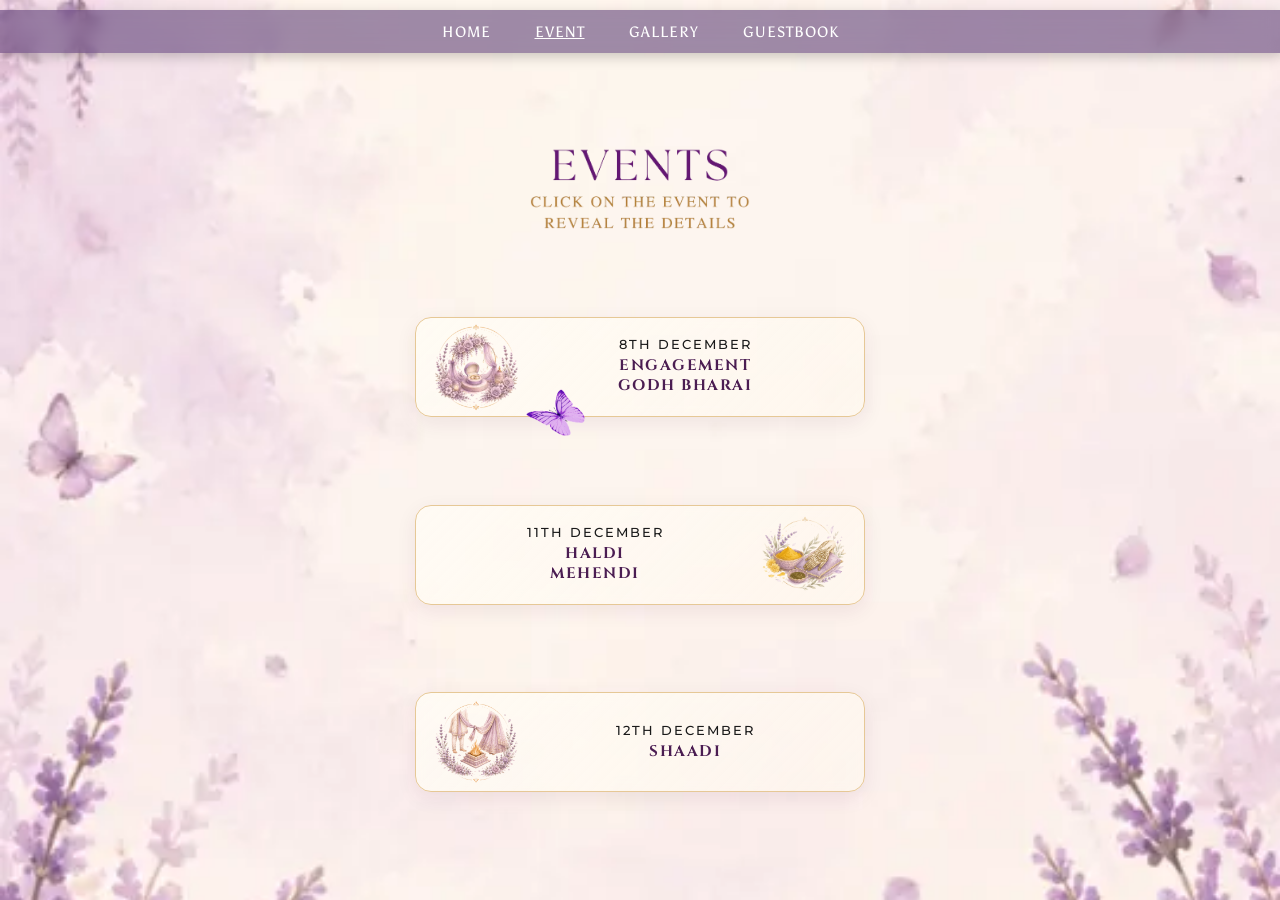
==== events.html @ 692d9bb6 "Add files via upload" ====
<!DOCTYPE html>
<html lang="en">
<head>
    <meta charset="UTF-8">
    <meta name="viewport" content="width=device-width, initial-scale=1.0, maximum-scale=1.0, user-scalable=no">
    <link rel="preconnect" href="https://fonts.googleapis.com">
    <link rel="preconnect" href="https://fonts.gstatic.com" crossorigin>
    <link rel="preload" as="image" href="enback.webp" type="image/webp">
    <!-- Loaded Cinzel (for luxury serif headings) & Montserrat (for tracked subtext) -->
    <link href="https://fonts.googleapis.com/css2?family=Cinzel:wght@400;600;700&family=Montserrat:wght@400;500;600&display=swap" rel="stylesheet">
    <link href="https://fonts.googleapis.com/css2?family=Alan+Sans:wght@300..900&family=Asul:wght@400;700&display=swap" rel="stylesheet">
    <link rel="stylesheet" href="navbar.css">
    <title>Interactive Blooming Flower</title>
    <style>
        * {
            box-sizing: border-box;
        }

        body, html { 
            margin: 0; 
            padding: 0; 
            height: 100%; 
            height: 100dvh; /* Dynamic viewport height handles mobile browsers better */
            width: 100%; 
            overflow: hidden; /* Disables all page scrolling */
            -webkit-tap-highlight-color: transparent;
            font-family: 'Cinzel', serif;
        }

        /* --- FULL SCREEN BACKGROUND CONTAINER --- */
        .main {
            width: 100vw;
            height: 100%;
            height: 100dvh;
            background-image: url('enback.webp'); 
            background-position: center center;
            background-repeat: no-repeat;
            background-size: cover;
            display: flex;
            flex-direction: column;
            justify-content: space-evenly;
            align-items: center;
            padding: 60px 20px 20px 20px; /* Reduced top padding slightly to prevent overflow */
            overflow: hidden;
            position: relative;
        }

        /* --- FLYING BUTTERFLY STYLING --- */
        .butterfly {
            position: absolute;
            top: 0;
            left: 0;
            width: 70px; /* Adjust size as needed */
            height: auto;
            pointer-events: none; /* Prevents butterfly from blocking user clicks */
            z-index: 500;
            will-change: transform;
            transition: transform 0.1s linear;
        }

        /* --- SUBTITLE INSTRUCTION TEXT --- */
        .instruction-text {
            font-family: 'Montserrat', sans-serif;
            font-size: 0.75rem;
            font-weight: 600;
            color: #b38744;
            letter-spacing: 2px;
            text-transform: uppercase;
            margin-top: 5px;
            margin-bottom: 5px;
            text-align: center;
        }
        
        /* --- CARD STYLING --- */
        .card {
            width: 90%;
            max-width: 450px;
            height: 100px;
            background: linear-gradient(135deg, rgba(255, 252, 245, 0.82), rgba(255, 248, 238, 0.65));
            backdrop-filter: blur(6px);
            -webkit-backdrop-filter: blur(6px);
            border-radius: 16px;
            border: 1px solid #e6c896;
            box-shadow: 0 6px 20px rgba(75, 29, 82, 0.08);
            display: flex;
            align-items: center;
            padding: 10px 15px;
            overflow: hidden;
            transition: transform 0.3s ease, box-shadow 0.3s ease;
            cursor: pointer;
        }

        .card:hover {
            transform: translateY(-2px);
            box-shadow: 0 8px 24px rgba(75, 29, 82, 0.15);
        }

        /* Reverse direction for center card */
        .card.reverse {
            flex-direction: row-reverse;
        }

        /* Illustration image inside card */
        .card img {
            width: 90px;
            height: 90px;
            object-fit: contain;
            flex-shrink: 0;
        }

        /* Typography Inside Card */
        .card-content {
            flex-grow: 1;
            text-align: center;
            padding: 0 10px;
        }

        /* Date Styling */
        .card-content h3 {
            font-family: 'Montserrat', sans-serif;
            margin: 0 0 4px 0;
            font-size: 0.8rem;
            font-weight: 500;
            letter-spacing: 2px;
            color: #1a1a1a;
            text-transform: uppercase;
        }

        /* Event Title Styling */
        .card-content p {
            font-family: 'Cinzel', serif;
            margin: 0;
            font-size: 0.95rem;
            font-weight: 700;
            color: #4b1d52;
            letter-spacing: 1.5px;
            line-height: 1.35;
            text-transform: uppercase;
        }

        /* --- MODAL STYLING --- */
        .modal-overlay {
            position: fixed;
            top: 0;
            left: 0;
            width: 100%;
            height: 100%;
            background: rgba(30, 10, 40, 0.7);
            backdrop-filter: blur(8px);
            -webkit-backdrop-filter: blur(8px);
            display: flex;
            justify-content: center;
            align-items: center;
            z-index: 1000;
            opacity: 0;
            visibility: hidden;
            transition: opacity 0.3s ease, visibility 0.3s ease;
            padding: 20px;
        }

        .modal-overlay.active {
            opacity: 1;
            visibility: visible;
        }

        .modal-card {
            background: linear-gradient(135deg, rgba(255, 253, 248, 0.98), rgba(255, 246, 235, 0.95));
            border: 3px solid #d3942b;
            border-radius: 20px;
            width: 90%;
            max-width: 420px;
            padding: 25px 20px;
            text-align: center;
            box-shadow: 0 12px 30px rgba(0, 0, 0, 0.3);
            position: relative;
            transform: scale(0.85);
            transition: transform 0.3s ease;
        }

        .modal-overlay.active .modal-card {
            transform: scale(1);
        }

        .modal-close {
            position: absolute;
            top: 12px;
            right: 18px;
            background: transparent;
            border: none;
            font-size: 1.8rem;
            color: #4b1d52;
            cursor: pointer;
            line-height: 1;
        }

        .modal-img {
            width: 100px;
            height: 100px;
            object-fit: contain;
            margin-bottom: 10px;
        }

        .modal-date {
            font-family: 'Montserrat', sans-serif;
            font-size: 0.85rem;
            font-weight: 600;
            letter-spacing: 2px;
            color: #b38744;
            text-transform: uppercase;
            margin-bottom: 5px;
        }

        .modal-title {
            font-family: 'Cinzel', serif;
            font-size: 1.3rem;
            font-weight: 700;
            color: #4b1d52;
            letter-spacing: 1.5px;
            text-transform: uppercase;
            margin: 0 0 12px 0;
        }

        .modal-info {
            font-family: 'Montserrat', sans-serif;
            font-size: 0.85rem;
            color: #333333;
            line-height: 1.5;
            margin-bottom: 20px;
        }

        .modal-info p {
            margin: 6px 0;
        }

        /* Location Button Styling */
        .btn-location {
            display: inline-flex;
            align-items: center;
            justify-content: center;
            gap: 8px;
            background: linear-gradient(135deg, #4b1d52, #6b2875);
            color: #ffffff;
            font-family: 'Montserrat', sans-serif;
            font-size: 0.85rem;
            font-weight: 600;
            letter-spacing: 1.5px;
            text-transform: uppercase;
            text-decoration: none;
            padding: 12px 24px;
            border-radius: 30px;
            border: 1px solid #e6c896;
            box-shadow: 0 4px 12px rgba(75, 29, 82, 0.3);
            transition: all 0.3s ease;
        }

        .btn-location:hover {
            background: linear-gradient(135deg, #6b2875, #8c3599);
            transform: translateY(-2px);
            box-shadow: 0 6px 16px rgba(75, 29, 82, 0.4);
        }
    </style>
</head>
<body>

    <nav class="navbar">
        <ul>
            <li><a href="index.html">Home</a></li>
            <li><a href="events.html"><u>Event</u></a></li>
            <li><a href="gallery.html">Gallery</a></li>
            <li><a href="guestbook.html">Guestbook</a></li>
        </ul>
    </nav>

    <div id="home" class="main">
        <!-- Animated Flying Butterfly -->
        <img src="butterfly.gif" alt="Butterfly" class="butterfly" id="butterfly">

        <!-- Events Header Image -->
        <img src="eventstext.webp" style="width: 50%; max-width: 220px;" alt="EVENTS">

        <!-- Card 1: Engagement -->
        <div class="card" data-event="engagement">
            <img src="engagement.webp" alt="Engagement">
            <div class="card-content">
                <h3>8th December</h3>
                <p>Engagement<br>Godh Bharai</p>
            </div>
        </div>

        <!-- Card 2: Haldi -->
        <div class="card reverse" data-event="haldi">
            <img src="haldi.webp" alt="Haldi Ceremony">
            <div class="card-content">
                <h3>11th December</h3>
                <p>Haldi<br>Mehendi</p>
            </div>
        </div>

        <!-- Card 3: Shaadi -->
        <div class="card" data-event="shaadi">
            <img src="shaadi.webp" alt="Shaadi Ceremony">
            <div class="card-content">
                <h3>12th December</h3>
                <p>Shaadi</p>
            </div>
        </div>
    </div>

    <!-- --- EVENT DETAILS MODAL --- -->
    <div class="modal-overlay" id="eventModal">
        <div class="modal-card">
            <button class="modal-close" id="closeModal">&times;</button>
            <img id="modalImg" src="" alt="Event Icon" class="modal-img">
            <div id="modalDate" class="modal-date"></div>
            <h2 id="modalTitle" class="modal-title"></h2>
            
            <div class="modal-info">
                <p id="modalTime"></p>
                <p id="modalVenue"></p>
                <p id="modalDesc"></p>
            </div>

            <!-- Location Button -->
            <a id="modalLocationBtn" href="#" target="_blank" class="btn-location">
                <svg width="14" height="18" viewBox="0 0 24 24" fill="currentColor">
                    <path d="M12 2C8.13 2 5 5.13 5 9c0 5.25 7 13 7 13s7-7.75 7-13c0-3.87-3.13-7-7-7zm0 9.5c-1.38 0-2.5-1.12-2.5-2.5s1.12-2.5 2.5-2.5 2.5 1.12 2.5 2.5-1.12 2.5-2.5 2.5z"/>
                </svg>
                Location
            </a>
        </div>
    </div>

    <script>
        // Event Data Configuration
        const eventData = {
            engagement: {
                title: "Engagement & Godh Bharai",
                date: "8th December",
                time: "Time: 10:00 AM to 5:00 PM",
                venue: "Venue: Orriva By Awadh, Ghaziabad",
                desc: "Join us for an evening of joyous celebrations, ring exchange, and Godh Bharai ceremony.",
                img: "engagement.webp",
                locationUrl: "https://maps.app.goo.gl/txZhoH37wFUkFG577?g_st=aw"
            },
            haldi: {
                title: "Haldi & Mehendi",
                date: "11th December",
                time: "Time: 10:00 AM onwards",
                venue: "Venue: Gupta Residence",
                desc: "A bright and cheerful morning filled with turmeric blessings, henna artistry, and music.",
                img: "haldi.webp",
                locationUrl: "https://maps.app.goo.gl/yfhjGbXpCD2hWVjs5"
            },
            shaadi: {
                title: "Shaadi Ceremony",
                date: "12th December",
                time: "Time: 7:00 PM onwards",
                venue: "Venue: Lotus Portico, Jankipuram, Lucknow",
                desc: "Celebrate the sacred wedding rituals and dinner as we unite two hearts in marriage.",
                img: "shaad.webp",
                locationUrl: "https://maps.app.goo.gl/wJx24kRSrm7DUoUXA?g_st=aw"
            }
        };

        const modal = document.getElementById('eventModal');
        const closeModalBtn = document.getElementById('closeModal');
        const cards = document.querySelectorAll('.card');

        // Modal triggers
        cards.forEach(card => {
            card.addEventListener('click', () => {
                const eventType = card.getAttribute('data-event');
                const data = eventData[eventType];

                if (data) {
                    document.getElementById('modalImg').src = data.img;
                    document.getElementById('modalDate').textContent = data.date;
                    document.getElementById('modalTitle').textContent = data.title;
                    document.getElementById('modalTime').textContent = data.time;
                    document.getElementById('modalVenue').textContent = data.venue;
                    document.getElementById('modalDesc').textContent = data.desc;
                    document.getElementById('modalLocationBtn').href = data.locationUrl;

                    modal.classList.add('active');
                }
            });
        });

        closeModalBtn.addEventListener('click', () => {
            modal.classList.remove('active');
        });

        modal.addEventListener('click', (e) => {
            if (e.target === modal) {
                modal.classList.remove('active');
            }
        });

        // --- RANDOM CONTINUOUS BUTTERFLY FLIGHT SYSTEM ---
        const butterfly = document.getElementById('butterfly');
        let currentX = window.innerWidth / 2;
        let currentY = window.innerHeight / 3;
        let targetX = currentX;
        let targetY = currentY;
        let speed = 2.5; // Adjust movement speed

        function getRandomTarget() {
            const padding = 60; // Keep butterfly slightly inside viewport edges
            targetX = padding + Math.random() * (window.innerWidth - padding * 2 - 70);
            targetY = padding + Math.random() * (window.innerHeight - padding * 2 - 70);
        }

        function animateButterfly() {
            const dx = targetX - currentX;
            const dy = targetY - currentY;
            const distance = Math.hypot(dx, dy);

            if (distance < 20) {
                getRandomTarget(); // Choose a new target once reached
            } else {
                currentX += (dx / distance) * speed;
                currentY += (dy / distance) * speed;

                // Add a gentle floating wave/wobble effect
                const wobble = Math.sin(Date.now() / 200) * 8;
                
                // Horizontal flip based on movement direction (dx < 0 flies left)
                const flip = dx < 0 ? 1 : -1;

                butterfly.style.transform = `translate3d(${currentX}px, ${currentY + wobble}px, 0) scaleX(${flip})`;
            }

            requestAnimationFrame(animateButterfly);
        }

        // Initialize butterfly position and target
        getRandomTarget();
        animateButterfly();

        // Handle browser resize gracefully
        window.addEventListener('resize', () => {
            getRandomTarget();
        });
    </script>
</body>
</html>
---- navbar.css ----
@import url('https://fonts.googleapis.com/css2?family=Asul:wght@400;700&display=swap');

.navbar {
    position: fixed;
    top: 10px;
    left: 0;
    width: 100%;
    box-sizing: border-box;
    background-color: rgba(65, 30, 96, 0.5);
    backdrop-filter: blur(8px);
    -webkit-backdrop-filter: blur(8px);
    z-index: 100;
    display: flex;
    justify-content: center;
    align-items: center;
    box-shadow: 0 4px 12px rgba(0, 0, 0, 0.2);
    padding: 0 10px;
    font-family: 'Asul', sans-serif;
}

.navbar ul {
    list-style: none;
    margin: 0;
    padding: 12px 0;
    display: flex;
    justify-content: center;
    align-items: center;
    gap: 10px;
    width: 100%;
    max-width: 100%;
    flex-wrap: nowrap;
}

.navbar li a {
    color: #ffffff; /* Clean white */
    text-decoration: none;
    font-family: 'Asul', sans-serif;
    font-size: 0.85rem;
    font-weight: 400; /* Set to thin/regular */
    letter-spacing: 0.5px;
    text-transform: uppercase;
    padding: 6px 8px;
    border-radius: 4px;
    white-space: nowrap;
    transition: background-color 0.3s ease, color 0.3s ease;
}

.navbar li a:hover {
    background-color: rgba(155, 76, 133, 0.8);
    color: #ffffff;
}

@media (min-width: 480px) {
    .navbar ul { gap: 20px; }
    .navbar li a { font-size: 0.95rem; padding: 6px 12px; letter-spacing: 1px; }
}

.scroll-content {
    display: flex; 
    justify-content: center;
    align-items: center;
    width: 100%;
    height: 100%;
}
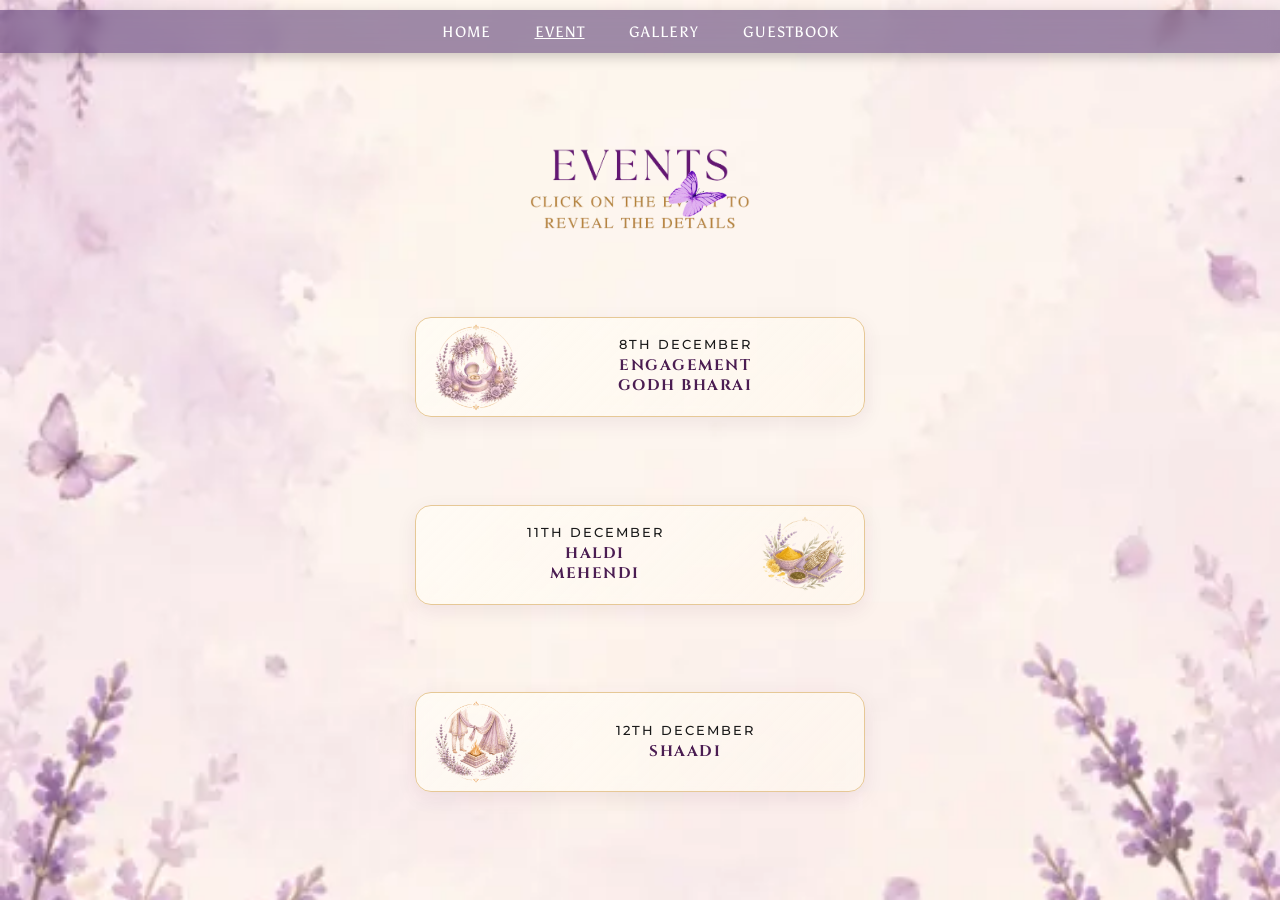
==== commit 69b261e6: "Update events.html" ====
--- a/events.html
+++ b/events.html
@@ -10,7 +10,7 @@
     <link href="https://fonts.googleapis.com/css2?family=Cinzel:wght@400;600;700&family=Montserrat:wght@400;500;600&display=swap" rel="stylesheet">
     <link href="https://fonts.googleapis.com/css2?family=Alan+Sans:wght@300..900&family=Asul:wght@400;700&display=swap" rel="stylesheet">
     <link rel="stylesheet" href="navbar.css">
-    <title>Interactive Blooming Flower</title>
+    <title>Events</title>
     <style>
         * {
             box-sizing: border-box;
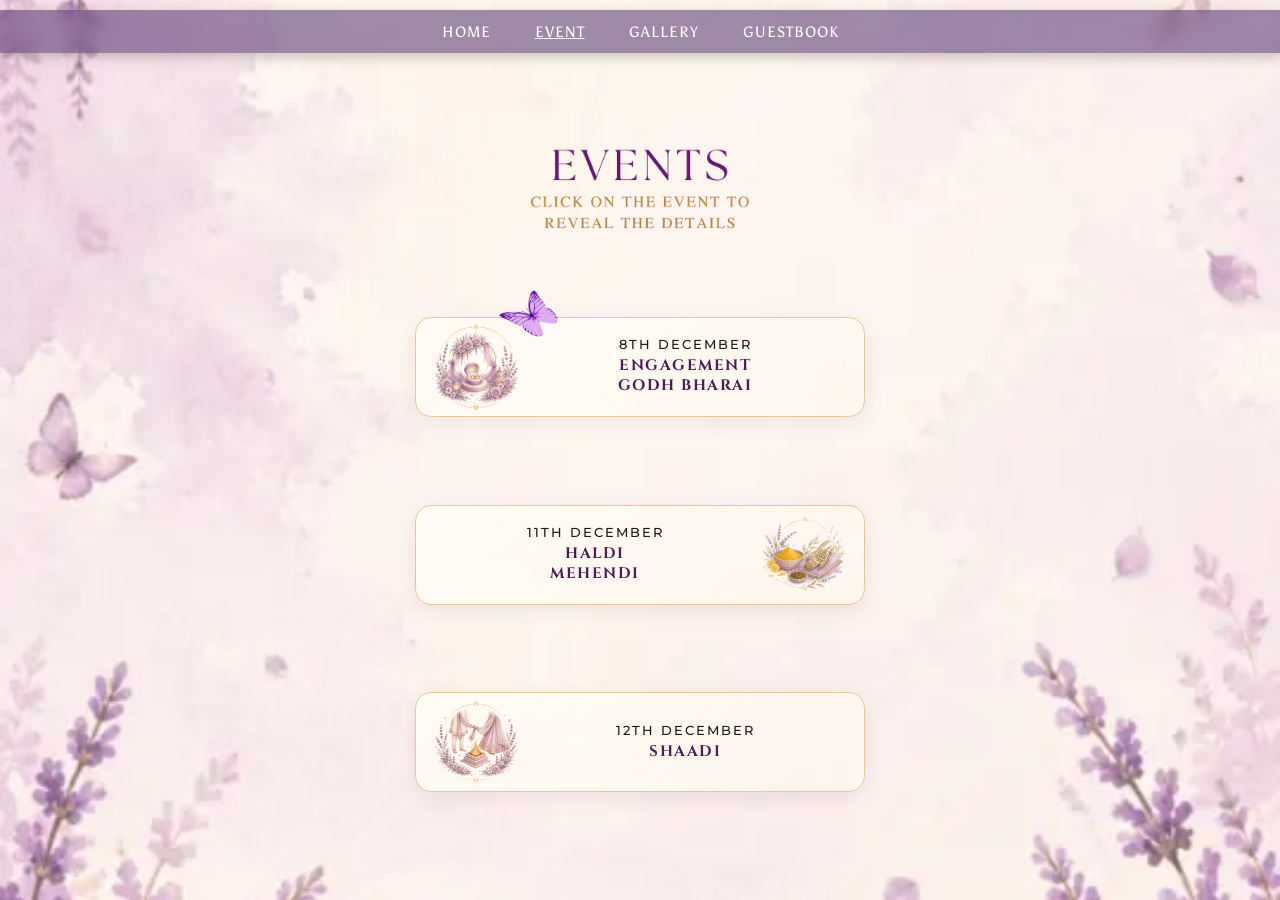
==== commit 13389b7d: "Update events.html" ====
--- a/events.html
+++ b/events.html
@@ -357,7 +357,7 @@
                 time: "Time: 7:00 PM onwards",
                 venue: "Venue: Lotus Portico, Jankipuram, Lucknow",
                 desc: "Celebrate the sacred wedding rituals and dinner as we unite two hearts in marriage.",
-                img: "shaad.webp",
+                img: "shaadi.webp",
                 locationUrl: "https://maps.app.goo.gl/wJx24kRSrm7DUoUXA?g_st=aw"
             }
         };
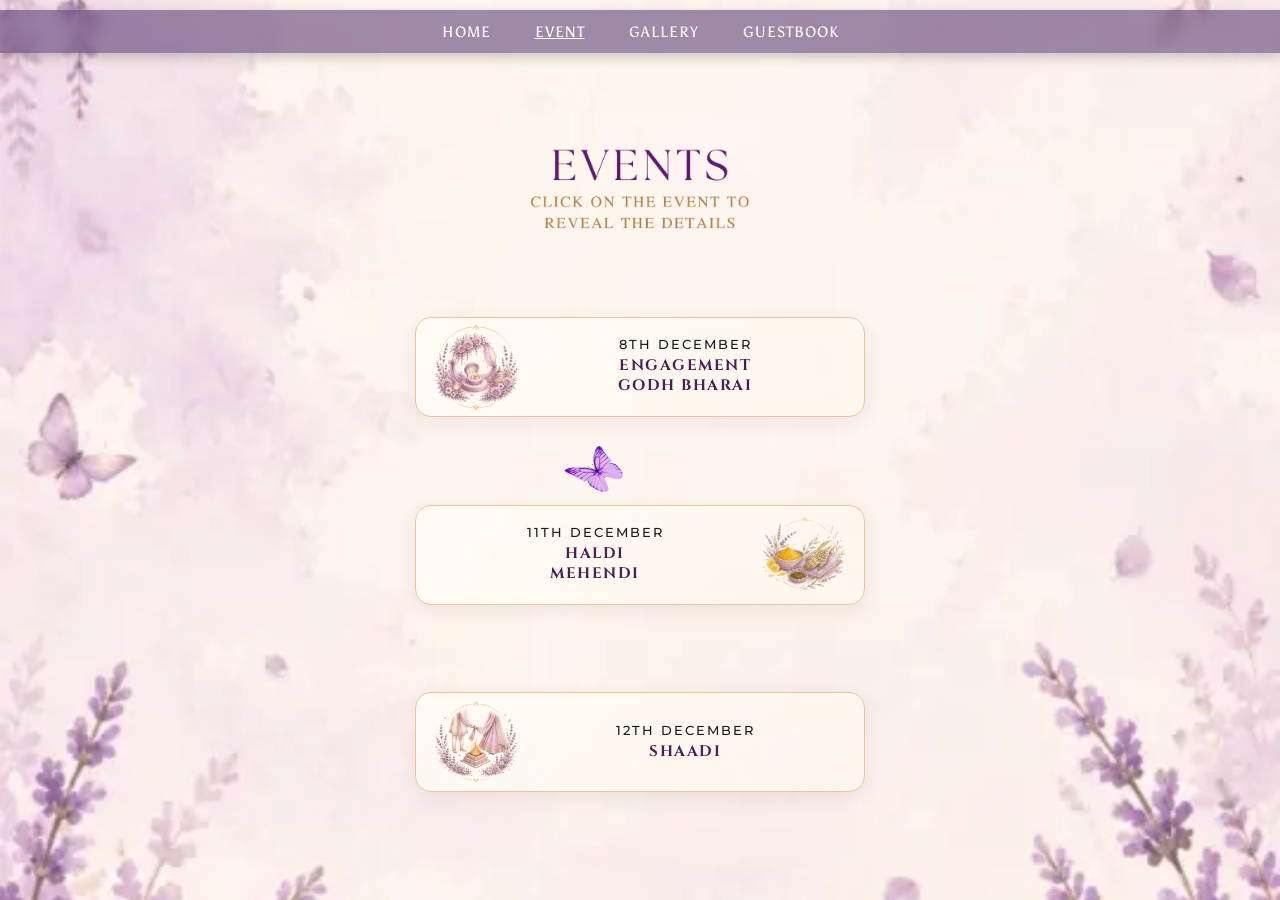
==== commit 9c03e191: "Update events.html" ====
--- a/events.html
+++ b/events.html
@@ -6,7 +6,6 @@
     <link rel="preconnect" href="https://fonts.googleapis.com">
     <link rel="preconnect" href="https://fonts.gstatic.com" crossorigin>
     <link rel="preload" as="image" href="enback.webp" type="image/webp">
-    <!-- Loaded Cinzel (for luxury serif headings) & Montserrat (for tracked subtext) -->
     <link href="https://fonts.googleapis.com/css2?family=Cinzel:wght@400;600;700&family=Montserrat:wght@400;500;600&display=swap" rel="stylesheet">
     <link href="https://fonts.googleapis.com/css2?family=Alan+Sans:wght@300..900&family=Asul:wght@400;700&display=swap" rel="stylesheet">
     <link rel="stylesheet" href="navbar.css">
@@ -20,14 +19,13 @@
             margin: 0; 
             padding: 0; 
             height: 100%; 
-            height: 100dvh; /* Dynamic viewport height handles mobile browsers better */
+            height: 100dvh;
             width: 100%; 
-            overflow: hidden; /* Disables all page scrolling */
+            overflow: hidden;
             -webkit-tap-highlight-color: transparent;
             font-family: 'Cinzel', serif;
         }
 
-        /* --- FULL SCREEN BACKGROUND CONTAINER --- */
         .main {
             width: 100vw;
             height: 100%;
@@ -40,25 +38,23 @@
             flex-direction: column;
             justify-content: space-evenly;
             align-items: center;
-            padding: 60px 20px 20px 20px; /* Reduced top padding slightly to prevent overflow */
+            padding: 60px 20px 20px 20px;
             overflow: hidden;
             position: relative;
         }
 
-        /* --- FLYING BUTTERFLY STYLING --- */
         .butterfly {
             position: absolute;
             top: 0;
             left: 0;
-            width: 70px; /* Adjust size as needed */
+            width: 70px;
             height: auto;
-            pointer-events: none; /* Prevents butterfly from blocking user clicks */
+            pointer-events: none;
             z-index: 500;
             will-change: transform;
             transition: transform 0.1s linear;
         }
 
-        /* --- SUBTITLE INSTRUCTION TEXT --- */
         .instruction-text {
             font-family: 'Montserrat', sans-serif;
             font-size: 0.75rem;
@@ -71,7 +67,6 @@
             text-align: center;
         }
         
-        /* --- CARD STYLING --- */
         .card {
             width: 90%;
             max-width: 450px;
@@ -95,12 +90,10 @@
             box-shadow: 0 8px 24px rgba(75, 29, 82, 0.15);
         }
 
-        /* Reverse direction for center card */
         .card.reverse {
             flex-direction: row-reverse;
         }
 
-        /* Illustration image inside card */
         .card img {
             width: 90px;
             height: 90px;
@@ -108,14 +101,12 @@
             flex-shrink: 0;
         }
 
-        /* Typography Inside Card */
         .card-content {
             flex-grow: 1;
             text-align: center;
             padding: 0 10px;
         }
 
-        /* Date Styling */
         .card-content h3 {
             font-family: 'Montserrat', sans-serif;
             margin: 0 0 4px 0;
@@ -126,7 +117,6 @@
             text-transform: uppercase;
         }
 
-        /* Event Title Styling */
         .card-content p {
             font-family: 'Cinzel', serif;
             margin: 0;
@@ -138,7 +128,6 @@
             text-transform: uppercase;
         }
 
-        /* --- MODAL STYLING --- */
         .modal-overlay {
             position: fixed;
             top: 0;
@@ -232,7 +221,6 @@
             margin: 6px 0;
         }
 
-        /* Location Button Styling */
         .btn-location {
             display: inline-flex;
             align-items: center;
@@ -264,7 +252,7 @@
 
     <nav class="navbar">
         <ul>
-            <li><a href="index.html">Home</a></li>
+            <li><a href="home.html">Home</a></li>
             <li><a href="events.html"><u>Event</u></a></li>
             <li><a href="gallery.html">Gallery</a></li>
             <li><a href="guestbook.html">Guestbook</a></li>
@@ -272,13 +260,9 @@
     </nav>
 
     <div id="home" class="main">
-        <!-- Animated Flying Butterfly -->
         <img src="butterfly.gif" alt="Butterfly" class="butterfly" id="butterfly">
-
-        <!-- Events Header Image -->
         <img src="eventstext.webp" style="width: 50%; max-width: 220px;" alt="EVENTS">
 
-        <!-- Card 1: Engagement -->
         <div class="card" data-event="engagement">
             <img src="engagement.webp" alt="Engagement">
             <div class="card-content">
@@ -287,7 +271,6 @@
             </div>
         </div>
 
-        <!-- Card 2: Haldi -->
         <div class="card reverse" data-event="haldi">
             <img src="haldi.webp" alt="Haldi Ceremony">
             <div class="card-content">
@@ -296,7 +279,6 @@
             </div>
         </div>
 
-        <!-- Card 3: Shaadi -->
         <div class="card" data-event="shaadi">
             <img src="shaadi.webp" alt="Shaadi Ceremony">
             <div class="card-content">
@@ -306,7 +288,6 @@
         </div>
     </div>
 
-    <!-- --- EVENT DETAILS MODAL --- -->
     <div class="modal-overlay" id="eventModal">
         <div class="modal-card">
             <button class="modal-close" id="closeModal">&times;</button>
@@ -320,7 +301,6 @@
                 <p id="modalDesc"></p>
             </div>
 
-            <!-- Location Button -->
             <a id="modalLocationBtn" href="#" target="_blank" class="btn-location">
                 <svg width="14" height="18" viewBox="0 0 24 24" fill="currentColor">
                     <path d="M12 2C8.13 2 5 5.13 5 9c0 5.25 7 13 7 13s7-7.75 7-13c0-3.87-3.13-7-7-7zm0 9.5c-1.38 0-2.5-1.12-2.5-2.5s1.12-2.5 2.5-2.5 2.5 1.12 2.5 2.5-1.12 2.5-2.5 2.5z"/>
@@ -331,7 +311,6 @@
     </div>
 
     <script>
-        // Event Data Configuration
         const eventData = {
             engagement: {
                 title: "Engagement & Godh Bharai",
@@ -366,7 +345,6 @@
         const closeModalBtn = document.getElementById('closeModal');
         const cards = document.querySelectorAll('.card');
 
-        // Modal triggers
         cards.forEach(card => {
             card.addEventListener('click', () => {
                 const eventType = card.getAttribute('data-event');
@@ -386,26 +364,18 @@
             });
         });
 
-        closeModalBtn.addEventListener('click', () => {
-            modal.classList.remove('active');
-        });
-
-        modal.addEventListener('click', (e) => {
-            if (e.target === modal) {
-                modal.classList.remove('active');
-            }
-        });
-
-        // --- RANDOM CONTINUOUS BUTTERFLY FLIGHT SYSTEM ---
+        closeModalBtn.addEventListener('click', () => modal.classList.remove('active'));
+        modal.addEventListener('click', (e) => { if (e.target === modal) modal.classList.remove('active'); });
+
         const butterfly = document.getElementById('butterfly');
         let currentX = window.innerWidth / 2;
         let currentY = window.innerHeight / 3;
         let targetX = currentX;
         let targetY = currentY;
-        let speed = 2.5; // Adjust movement speed
+        let speed = 2.5;
 
         function getRandomTarget() {
-            const padding = 60; // Keep butterfly slightly inside viewport edges
+            const padding = 60;
             targetX = padding + Math.random() * (window.innerWidth - padding * 2 - 70);
             targetY = padding + Math.random() * (window.innerHeight - padding * 2 - 70);
         }
@@ -416,31 +386,20 @@
             const distance = Math.hypot(dx, dy);
 
             if (distance < 20) {
-                getRandomTarget(); // Choose a new target once reached
+                getRandomTarget();
             } else {
                 currentX += (dx / distance) * speed;
                 currentY += (dy / distance) * speed;
-
-                // Add a gentle floating wave/wobble effect
                 const wobble = Math.sin(Date.now() / 200) * 8;
-                
-                // Horizontal flip based on movement direction (dx < 0 flies left)
                 const flip = dx < 0 ? 1 : -1;
-
                 butterfly.style.transform = `translate3d(${currentX}px, ${currentY + wobble}px, 0) scaleX(${flip})`;
             }
-
             requestAnimationFrame(animateButterfly);
         }
 
-        // Initialize butterfly position and target
         getRandomTarget();
         animateButterfly();
-
-        // Handle browser resize gracefully
-        window.addEventListener('resize', () => {
-            getRandomTarget();
-        });
+        window.addEventListener('resize', getRandomTarget);
     </script>
 </body>
 </html>
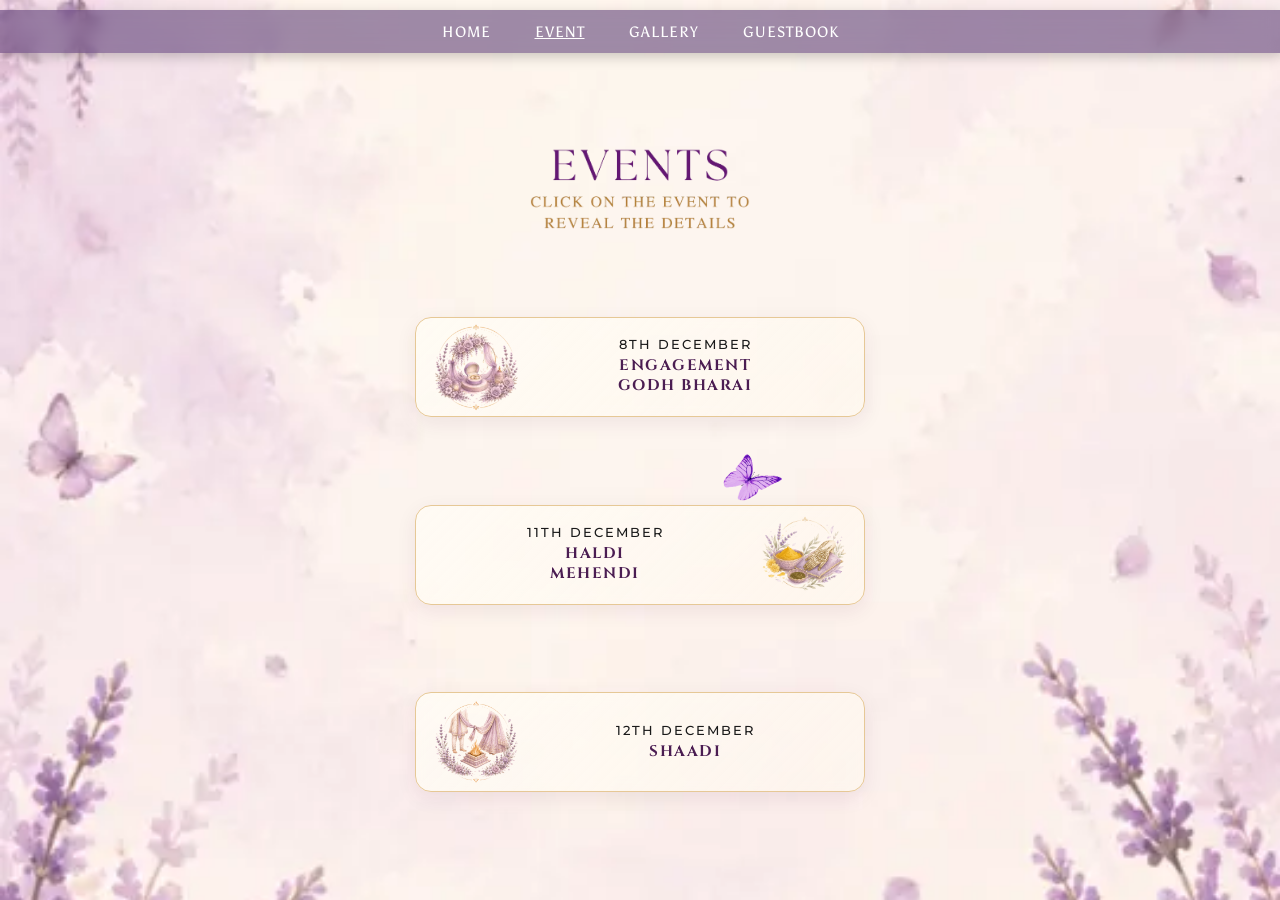
==== commit 643f527b: "Add files via upload" ====
--- a/events.html
+++ b/events.html
@@ -6,6 +6,7 @@
     <link rel="preconnect" href="https://fonts.googleapis.com">
     <link rel="preconnect" href="https://fonts.gstatic.com" crossorigin>
     <link rel="preload" as="image" href="enback.webp" type="image/webp">
+    <!-- Loaded Cinzel (for luxury serif headings) & Montserrat (for tracked subtext) -->
     <link href="https://fonts.googleapis.com/css2?family=Cinzel:wght@400;600;700&family=Montserrat:wght@400;500;600&display=swap" rel="stylesheet">
     <link href="https://fonts.googleapis.com/css2?family=Alan+Sans:wght@300..900&family=Asul:wght@400;700&display=swap" rel="stylesheet">
     <link rel="stylesheet" href="navbar.css">
@@ -19,13 +20,14 @@
             margin: 0; 
             padding: 0; 
             height: 100%; 
-            height: 100dvh;
+            height: 100dvh; /* Dynamic viewport height handles mobile browsers better */
             width: 100%; 
-            overflow: hidden;
+            overflow: hidden; /* Disables all page scrolling */
             -webkit-tap-highlight-color: transparent;
             font-family: 'Cinzel', serif;
         }
 
+        /* --- FULL SCREEN BACKGROUND CONTAINER --- */
         .main {
             width: 100vw;
             height: 100%;
@@ -38,23 +40,25 @@
             flex-direction: column;
             justify-content: space-evenly;
             align-items: center;
-            padding: 60px 20px 20px 20px;
+            padding: 60px 20px 20px 20px; /* Reduced top padding slightly to prevent overflow */
             overflow: hidden;
             position: relative;
         }
 
+        /* --- FLYING BUTTERFLY STYLING --- */
         .butterfly {
             position: absolute;
             top: 0;
             left: 0;
-            width: 70px;
+            width: 70px; /* Adjust size as needed */
             height: auto;
-            pointer-events: none;
+            pointer-events: none; /* Prevents butterfly from blocking user clicks */
             z-index: 500;
             will-change: transform;
             transition: transform 0.1s linear;
         }
 
+        /* --- SUBTITLE INSTRUCTION TEXT --- */
         .instruction-text {
             font-family: 'Montserrat', sans-serif;
             font-size: 0.75rem;
@@ -67,6 +71,7 @@
             text-align: center;
         }
         
+        /* --- CARD STYLING --- */
         .card {
             width: 90%;
             max-width: 450px;
@@ -90,10 +95,12 @@
             box-shadow: 0 8px 24px rgba(75, 29, 82, 0.15);
         }
 
+        /* Reverse direction for center card */
         .card.reverse {
             flex-direction: row-reverse;
         }
 
+        /* Illustration image inside card */
         .card img {
             width: 90px;
             height: 90px;
@@ -101,12 +108,14 @@
             flex-shrink: 0;
         }
 
+        /* Typography Inside Card */
         .card-content {
             flex-grow: 1;
             text-align: center;
             padding: 0 10px;
         }
 
+        /* Date Styling */
         .card-content h3 {
             font-family: 'Montserrat', sans-serif;
             margin: 0 0 4px 0;
@@ -117,6 +126,7 @@
             text-transform: uppercase;
         }
 
+        /* Event Title Styling */
         .card-content p {
             font-family: 'Cinzel', serif;
             margin: 0;
@@ -128,6 +138,7 @@
             text-transform: uppercase;
         }
 
+        /* --- MODAL STYLING --- */
         .modal-overlay {
             position: fixed;
             top: 0;
@@ -221,6 +232,7 @@
             margin: 6px 0;
         }
 
+        /* Location Button Styling */
         .btn-location {
             display: inline-flex;
             align-items: center;
@@ -252,7 +264,7 @@
 
     <nav class="navbar">
         <ul>
-            <li><a href="home.html">Home</a></li>
+            <li><a href="index.html">Home</a></li>
             <li><a href="events.html"><u>Event</u></a></li>
             <li><a href="gallery.html">Gallery</a></li>
             <li><a href="guestbook.html">Guestbook</a></li>
@@ -260,9 +272,13 @@
     </nav>
 
     <div id="home" class="main">
+        <!-- Animated Flying Butterfly -->
         <img src="butterfly.gif" alt="Butterfly" class="butterfly" id="butterfly">
+
+        <!-- Events Header Image -->
         <img src="eventstext.webp" style="width: 50%; max-width: 220px;" alt="EVENTS">
 
+        <!-- Card 1: Engagement -->
         <div class="card" data-event="engagement">
             <img src="engagement.webp" alt="Engagement">
             <div class="card-content">
@@ -271,6 +287,7 @@
             </div>
         </div>
 
+        <!-- Card 2: Haldi -->
         <div class="card reverse" data-event="haldi">
             <img src="haldi.webp" alt="Haldi Ceremony">
             <div class="card-content">
@@ -279,6 +296,7 @@
             </div>
         </div>
 
+        <!-- Card 3: Shaadi -->
         <div class="card" data-event="shaadi">
             <img src="shaadi.webp" alt="Shaadi Ceremony">
             <div class="card-content">
@@ -288,6 +306,7 @@
         </div>
     </div>
 
+    <!-- --- EVENT DETAILS MODAL --- -->
     <div class="modal-overlay" id="eventModal">
         <div class="modal-card">
             <button class="modal-close" id="closeModal">&times;</button>
@@ -301,6 +320,7 @@
                 <p id="modalDesc"></p>
             </div>
 
+            <!-- Location Button -->
             <a id="modalLocationBtn" href="#" target="_blank" class="btn-location">
                 <svg width="14" height="18" viewBox="0 0 24 24" fill="currentColor">
                     <path d="M12 2C8.13 2 5 5.13 5 9c0 5.25 7 13 7 13s7-7.75 7-13c0-3.87-3.13-7-7-7zm0 9.5c-1.38 0-2.5-1.12-2.5-2.5s1.12-2.5 2.5-2.5 2.5 1.12 2.5 2.5-1.12 2.5-2.5 2.5z"/>
@@ -311,6 +331,7 @@
     </div>
 
     <script>
+        // Event Data Configuration
         const eventData = {
             engagement: {
                 title: "Engagement & Godh Bharai",
@@ -345,6 +366,7 @@
         const closeModalBtn = document.getElementById('closeModal');
         const cards = document.querySelectorAll('.card');
 
+        // Modal triggers
         cards.forEach(card => {
             card.addEventListener('click', () => {
                 const eventType = card.getAttribute('data-event');
@@ -364,18 +386,26 @@
             });
         });
 
-        closeModalBtn.addEventListener('click', () => modal.classList.remove('active'));
-        modal.addEventListener('click', (e) => { if (e.target === modal) modal.classList.remove('active'); });
-
+        closeModalBtn.addEventListener('click', () => {
+            modal.classList.remove('active');
+        });
+
+        modal.addEventListener('click', (e) => {
+            if (e.target === modal) {
+                modal.classList.remove('active');
+            }
+        });
+
+        // --- RANDOM CONTINUOUS BUTTERFLY FLIGHT SYSTEM ---
         const butterfly = document.getElementById('butterfly');
         let currentX = window.innerWidth / 2;
         let currentY = window.innerHeight / 3;
         let targetX = currentX;
         let targetY = currentY;
-        let speed = 2.5;
+        let speed = 2.5; // Adjust movement speed
 
         function getRandomTarget() {
-            const padding = 60;
+            const padding = 60; // Keep butterfly slightly inside viewport edges
             targetX = padding + Math.random() * (window.innerWidth - padding * 2 - 70);
             targetY = padding + Math.random() * (window.innerHeight - padding * 2 - 70);
         }
@@ -386,20 +416,31 @@
             const distance = Math.hypot(dx, dy);
 
             if (distance < 20) {
-                getRandomTarget();
+                getRandomTarget(); // Choose a new target once reached
             } else {
                 currentX += (dx / distance) * speed;
                 currentY += (dy / distance) * speed;
+
+                // Add a gentle floating wave/wobble effect
                 const wobble = Math.sin(Date.now() / 200) * 8;
+                
+                // Horizontal flip based on movement direction (dx < 0 flies left)
                 const flip = dx < 0 ? 1 : -1;
+
                 butterfly.style.transform = `translate3d(${currentX}px, ${currentY + wobble}px, 0) scaleX(${flip})`;
             }
+
             requestAnimationFrame(animateButterfly);
         }
 
+        // Initialize butterfly position and target
         getRandomTarget();
         animateButterfly();
-        window.addEventListener('resize', getRandomTarget);
+
+        // Handle browser resize gracefully
+        window.addEventListener('resize', () => {
+            getRandomTarget();
+        });
     </script>
 </body>
 </html>
